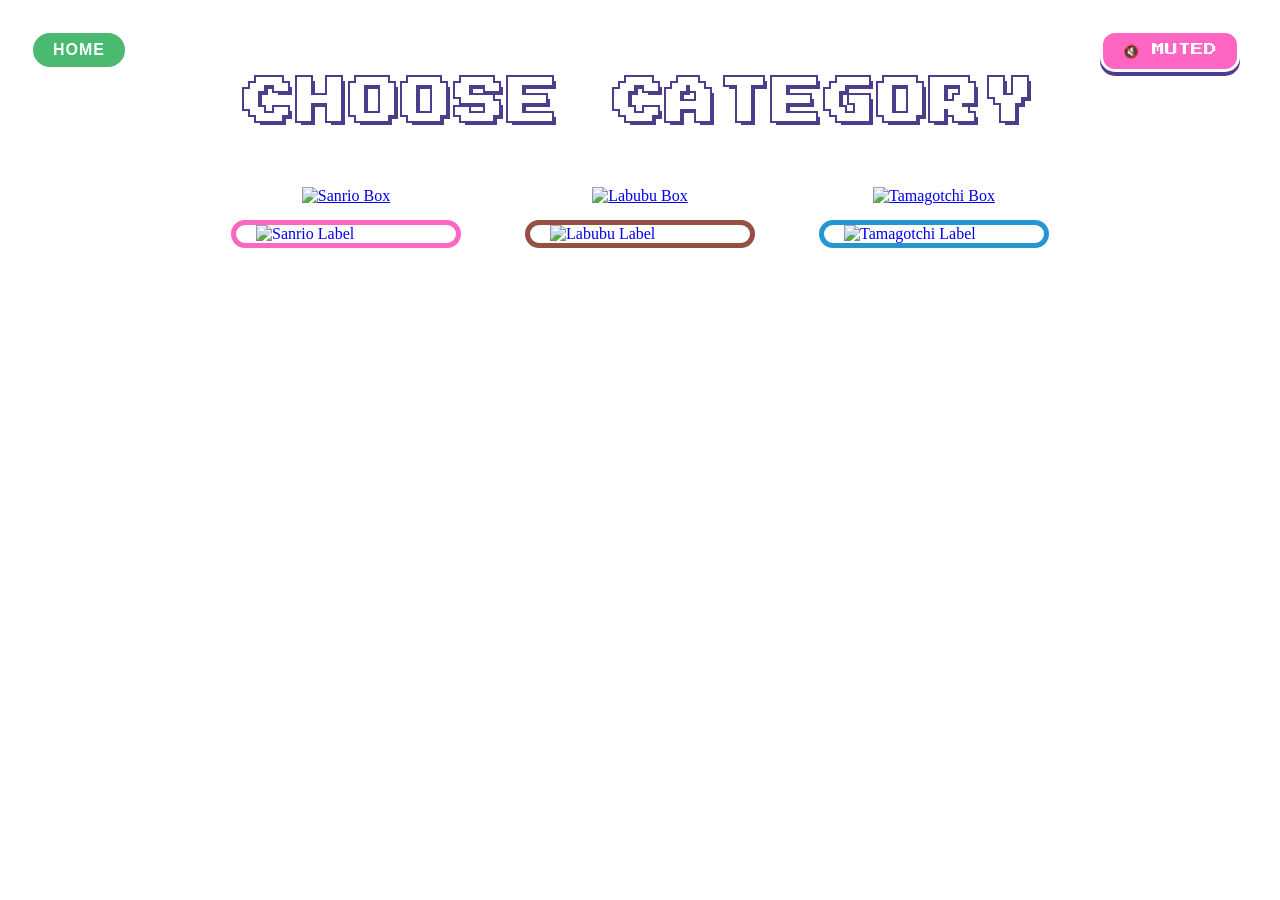
==== category.html @ 85762383 "Add files via upload" ====
<!doctype html>
<html lang="en">
  <head>
    <meta charset="UTF-8" />
    <meta name="viewport" content="width=device-width, initial-scale=1.0" />
    <link rel="stylesheet" href="./css/category.css" />
    <link
      href="https://fonts.googleapis.com/css2?family=Press+Start+2P&display=swap"
      rel="stylesheet"
    />
    <title>Amara's Blind Box</title>
  </head>
  <body>
    <button id="mute-btn" class="mute-toggle-btn">🔇 MUTED</button>
    <audio id="bg-music" src="./audio/bgm.mp3" loop muted></audio>

    <div class="category-page">
      <div class="category-header">
        <a href="./index.html" class="home-btn">HOME</a>
        <h1 class="category-title">CHOOSE CATEGORY</h1>
      </div>

      <div class="category-container">
        <div class="category-card">
          <a href="sanrio-game.html">
            <img
              src="./images/Blind Boxes/1.png"
              alt="Sanrio Box"
              class="box-img"
            />
          </a>
          <a href="sanrio-game.html" class="label-link sanrio-btn">
            <img
              src="./images/content/1.png"
              alt="Sanrio Label"
              class="label-img"
            />
          </a>
        </div>

        <div class="category-card">
          <a href="labubu-game.html">
            <img
              src="./images/Blind Boxes/2.png"
              alt="Labubu Box"
              class="box-img"
            />
          </a>
          <a href="labubu-game.html" class="label-link labubu-btn">
            <img
              src="./images/content/2.png"
              alt="Labubu Label"
              class="label-img"
            />
          </a>
        </div>

        <div class="category-card">
          <a href="tamagotchi-game.html">
            <img
              src="./images/Blind Boxes/3.png"
              alt="Tamagotchi Box"
              class="box-img"
            />
          </a>
          <a href="tamagotchi-game.html" class="label-link tamagotchi-btn">
            <img
              src="./images/content/3.png"
              alt="Tamagotchi Label"
              class="label-img"
            />
          </a>
        </div>
      </div>
    </div>

    <script src="./js/category.js"></script>
  </body>
</html>
---- css/category.css ----
* {
  margin: 0;
  padding: 0;
  box-sizing: border-box;
}

.category-page {
  display: flex;
  flex-direction: column;
  min-height: 100vh;
  background-image: url(../images/content/desktop-background.png);
  background-size: cover;
  background-position: center;
  position: relative;
}

.category-header {
  display: flex;
  justify-content: center;
  padding: 70px 0 50px 0;
  position: relative;
}

.category-header h1 {
  text-align: center;
  font-family: "Press Start 2P", cursive;
  font-size: 3rem;
  color: white;
  letter-spacing: 0.3rem;
  line-height: 1.4;
  text-shadow:
    4px 4px 0px #4d3d8c,
    -2px -2px 0px #4d3d8c,
    2px -2px 0px #4d3d8c,
    -2px 2px 0px #4d3d8c;
}

.category-header .home-btn {
  position: absolute;
  border-radius: 30px;
  font-family: Arial, Helvetica, sans-serif;
  letter-spacing: 1px;
  color: white;
  text-decoration: none;
  font-weight: bold;
  background-color: #49ba6f;
  padding: 8px 20px;
  border: 3px solid white;
  left: 30px;
  top: 30px;
}

.mute-toggle-btn {
  position: absolute;
  top: 30px;
  right: 40px;
  z-index: 100;
  padding: 10px 20px;
  font-family: "Press Start 2P", cursive;
  font-size: 0.8rem;
  color: white;
  background-color: #ff66c4;
  border: 3px solid white;
  border-radius: 15px;
  cursor: pointer;
  box-shadow: 0px 4px 0px #4d3d8c;
  transition: transform 0.1s ease;
}

.mute-toggle-btn:active {
  transform: translateY(4px);
  box-shadow: none;
}

.category-container {
  display: flex;
  flex-direction: row;
  justify-content: center;
  height: 70vh;
  gap: 5%;
}

.category-card {
  display: flex;
  flex-direction: column;
  align-items: center;
  gap: 15px;
}

.box-img {
  max-height: 400px;
  display: block;
  transition: transform 0.3s ease;
}

.label-link {
  background-color: white;
  border-radius: 30px;
  padding: 0 20px;
  display: inline-block;
  text-decoration: none;
}

.label-img {
  width: 180px;
  height: auto;
  display: block;
  transition: transform 0.3s ease;
}

.sanrio-btn {
  border: solid 5px #ff66c4;
}
.labubu-btn {
  border: solid 5px #964f43;
}
.tamagotchi-btn {
  border: solid 5px #2696d3;
}

.category-card:hover {
  cursor: pointer;
}

.category-card:hover .box-img {
  transform: translateY(-15px) scale(1.03);
}

.category-card:hover .label-img {
  transform: scale(1.08);
}

@media (max-width: 768px) {
  .category-page {
    background-image: url(../images/content/mobile-background.png);
  }

  .category-header {
    padding: 120px 0 30px 0;
  }

  .category-header h1 {
    font-size: 2.2rem;
    margin-top: 1px;
  }

  .category-header .home-btn {
    left: 20px;
    top: 20px;
    font-size: 12px;
  }

  .mute-toggle-btn {
    top: 20px;
    right: 20px;
    font-size: 0.7rem;
    padding: 8px 15px;
  }

  .category-container {
    flex-direction: column;
    align-items: center;
    margin: 0 0 50px 0;
    height: auto;
    gap: 40px;
  }
}
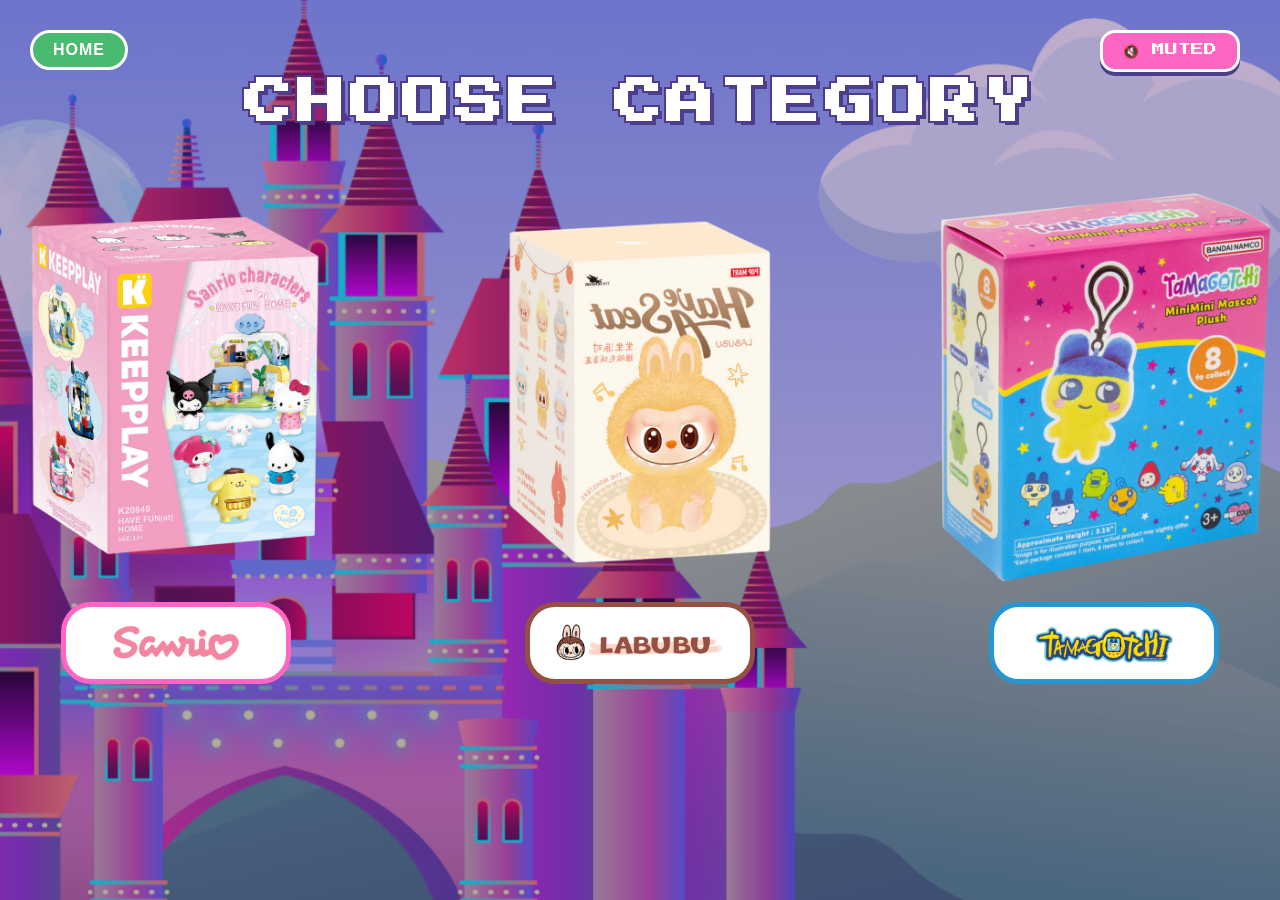
==== commit d9b8fbad: "Fix audio paths extension to MP3" ====
--- a/category.html
+++ b/category.html
@@ -12,7 +12,7 @@
   </head>
   <body>
     <button id="mute-btn" class="mute-toggle-btn">🔇 MUTED</button>
-    <audio id="bg-music" src="./audio/bgm.mp3" loop muted></audio>
+    <audio id="bg-music" src="./audio/bgm.MP3" loop muted></audio>
 
     <div class="category-page">
       <div class="category-header">
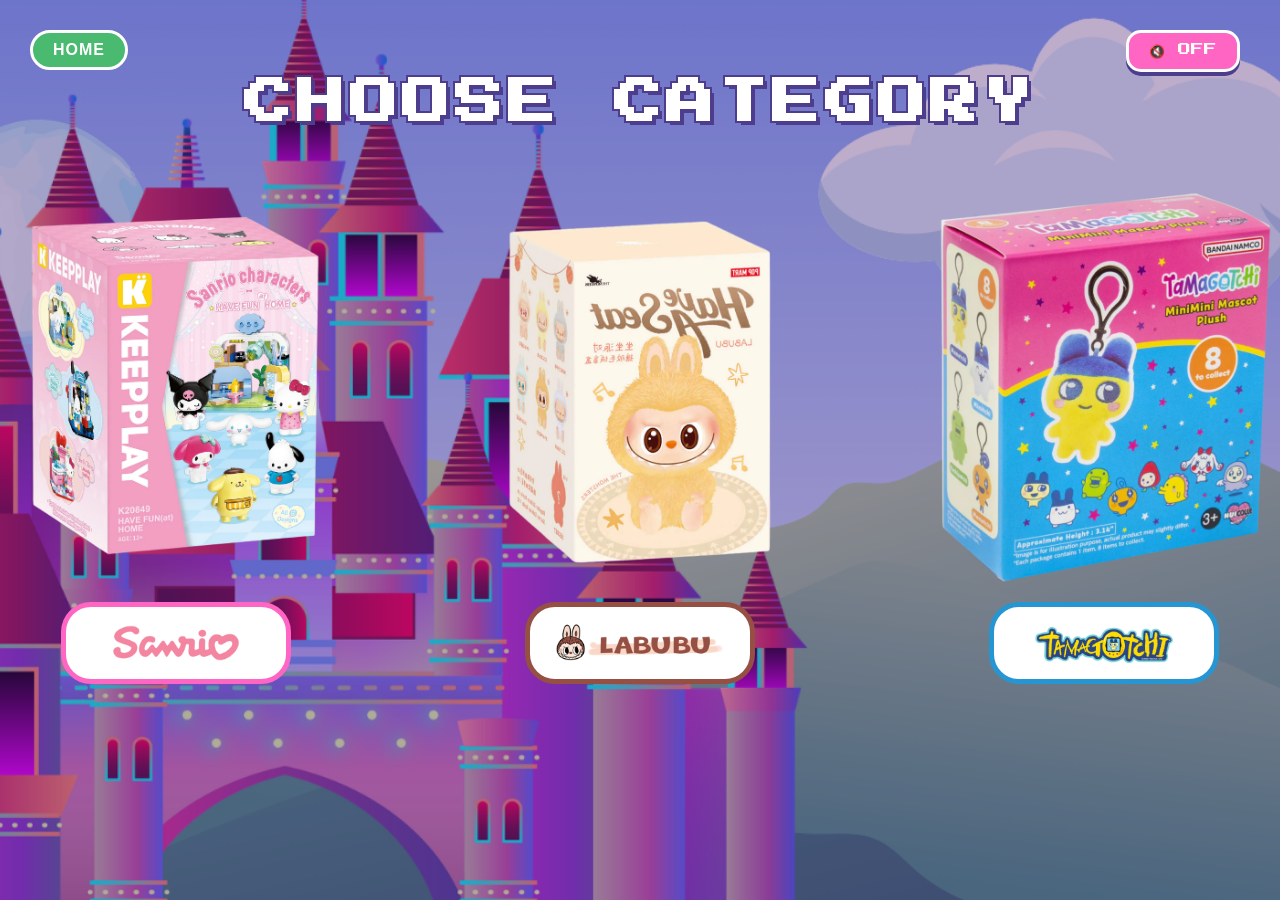
==== commit 9779d841: "Fixed the music on index.html and category.html." ====
--- a/category.html
+++ b/category.html
@@ -9,9 +9,13 @@
       rel="stylesheet"
     />
     <title>Amara's Blind Box</title>
+    <link
+      rel="icon"
+      href="data:image/svg+xml,<svg xmlns=%22http://www.w3.org/2000/svg%22 viewBox=%220 0 100 100%22><text y=%22.9em%22 font-size=%2290%22>❤️</text></svg>"
+    />
   </head>
   <body>
-    <button id="mute-btn" class="mute-toggle-btn">🔇 MUTED</button>
+    <button id="mute-btn" class="mute-toggle-btn">🔇 OFF</button>
     <audio id="bg-music" src="./audio/bgm.MP3" loop muted></audio>
 
     <div class="category-page">
